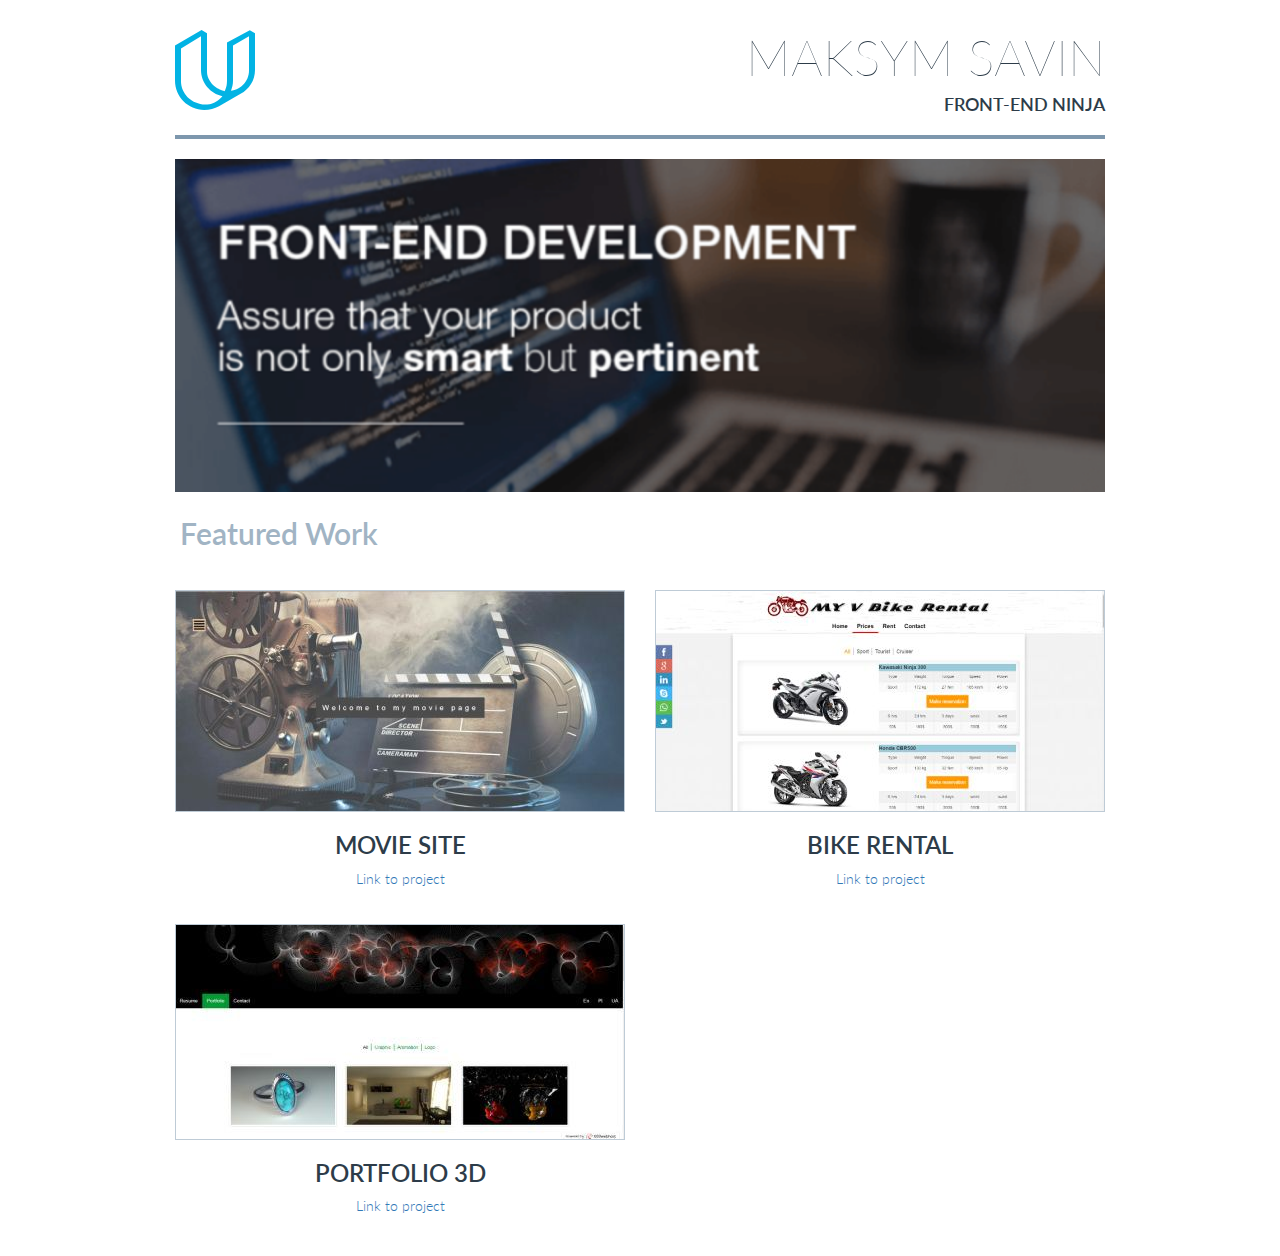
==== index.html @ af822221 "Add files via upload" ====
<!DOCTYPE html>
<html lang="en">
	<head>
		<meta charset="utf-8"/>
		<meta name="description" content="Udacity Responsive Images course project"/>
		<meta name="Maksym" content="//pydega.com">
		<meta name="viewport" content="width=device-width, minimum-scale=1.0, initial-scale=1.0, user-scalable=yes">
		<meta http-equiv="X-UA-Compatible" content="IE=edge">
		<meta name="mobile-web-app-capable" content="yes">
		
		<base target="_blank">
		
		<title>My final portfolio site</title>
		
		<link rel="stylesheet" href="css/bootstrap.min.css">
		<link rel="stylesheet" href="css/main.css">
		<link href="https://fonts.googleapis.com/css?family=Lato:100,300,600" rel="stylesheet">
		<script type="text/javascript" src="js/jquery-3.2.1.min.js"></script>
		<script type="text/javascript" src="js/bootstrap.min.js"></script>
	</head>
	
	<body>
		<div class="container">
			<div class="row ">
				<div class="col-xs-4 col-sm-4 col-md-4 top">
					<svg class="title-logo" id="Layer_1" xmlns="http://www.w3.org/2000/svg" viewBox="0 0 40 40" width="80" height="80">
					<style>.st0{fill:#02b3e4}</style><g id="_x38_0-mark-white">
					<path id="mark_28_" class="st0" d="M13.3 0L0 7.7v17.6C0 33.4 6.5 40 14.6 40c2.7 0 5.2-.7 7.4-1.9l10.8-6.2C37.1 29.6 40 25.2 40 20V1.6L37.4.1 26 6.2v19.2c0 .8-.1 1.6-.2 2.4-.2.8-.4 1.5-.7 2.2l-.3.6c-.4 0-2.9-.9-4.2-1.8-.6-.4-1.1-.8-1.6-1.3s-.9-1-1.3-1.6c-.4-.6-.7-1.2-1-1.8-.3-.6-.5-1.3-.6-2-.1-.7-.1-1.4-.1-2.1V1.6L13.3 0zm6.5 36.2c-.7.3-1.7.7-2.5.9-.8.2-1.5.2-2.3.2-.8 0-1.6-.1-2.4-.3-.8-.2-1.5-.4-2.2-.7-.7-.3-1.4-.7-2-1.1C6.6 34.1 5.7 33.1 5 32c-.4-.6-.8-1.3-1.1-2-.3-.7-.5-1.5-.7-2.3-.2-.8-.2-1.6-.2-2.4V9.2l10-6.1V20c0 6.4 4.7 11.8 10.7 13.1-.2.3-.4.6-.7.8-1.1 1.1-2 1.8-3.2 2.3zm17-14c-.1.7-.4 1.4-.6 2-.3.6-.6 1.2-1 1.8-.4.6-1.6 2.1-3.2 3-1.6.9-3.1 1.2-4 1.4.6-1.6 1-3.2 1-5V7.7l8-4.6V20c0 .8 0 1.5-.2 2.2z"/></g></svg>
				</div>
				<div class="col-xs-8 col-sm-8 col-md-8 top text-right text-uppercase ">
					<h1 class="title-super text-thin">Maksym Savin</h1>
					<h4 class="text-thick">Front-end Ninja</h4>
				</div>
			</div>
			
			<div class="row">
				<div class="col-md-12">
					<hr>
				</div>
			</div>
			
			<div class="row">
				<div class="col-md-12">
					<figure>
						<picture>
							<source media="(min-width: 700px)" srcset="images/front-end-banner.png"/>
							<source media="(min-width: 500px)" srcset="images/small/front-end-banner-medium.png"/>
							<img src="./images/small/front-end-banner-Small.jpg" alt="Banner: Assure that your product is not only smart but pertinent">
						</picture>
					</figure>
				</div>
			</div>
			
			<div class="row ">
				<div class="col-md-12">
					<h2 class="text-thick text-muted">Featured Work</h2>
				</div>
			</div>
			
			<div class="row thumbnailrow flexible">
				<div class="col-xs-12 col-md-6 col-sm-6 text-center ">
					<figure>
						<picture>
							<source media="(min-width: 991px)" srcset="./images/small/MovieSiteMedium.jpg">
							<img class="thumbnail" src="./images/small/MovieSiteSmall.jpg" alt="Thumbail of movie website project">
						</picture>
					</figure>
					<h3 class="text-uppercase text-thick">Movie Site</h3>
					<p><a href="http://github.com/">Link to project</a></p>
				</div>
				
				<div class="col-xs-12 col-md-6 col-sm-6 text-center ">
					<figure>
						<picture>
							<source media="(min-width: 991px)" srcset="./images/small/BikeRentalMedium.jpg">
							<img class="thumbnail" src="./images/small/BikeRentalSmall.jpg" alt="Thumbail of motorbike rental service website">
						</picture>
					</figure>
					<h3 class="text-uppercase text-thick">Bike Rental</h3>
					<p><a href="http://pydega.biz.ht/">Link to project</a></p>
				</div>
			</div>
			
			<div class="row thumbnailrow flexible">
				<div class="col-xs-12 col-md-6 col-sm-6 text-center " >
					<figure>
						<picture>
							<source media="(min-width: 991px)" srcset="./images/small/portfolioMedium.jpg">
							<img class="thumbnail" src="./images/small/portfolioSmall.jpg" alt="Thumbail of my personal website portfolio page">
						</picture>
					</figure>
					<h3 class="text-uppercase text-thick">Portfolio 3D</h3>
					<p><a href="http://pydega.com/portfolio_En.html">Link to project</a></p>
				</div>
			</div>
		</div>
	</body>
</html>
---- css/main.css ----
body  {
	align-items: center;
	display: flex;
	flex-direction: column;
	font-family: 'Lato', sans-serif;
	color: #2d3c49;
	font-weight: 300;
}

.container {
	margin-top: 30px;
	margin-bottom: 30px;
	margin-left: auto;
	margin-right: auto;
	max-width: 960px;
}

h1 {
	margin-top: 0px;
}

h2 {
	padding: 5px;
	color: #7d97ad;
}

h4 {
	margin-bottom: 0px;
}

.text-muted {
	color: #a1b4c4;
}
.text-thick {
	font-weight: 600;
}

.text-thin {
	font-weight: 100;
}

.title-super {
	font-size: 50px;
}


hr {
	color: #7d97ad;
	border: 2px solid #7d97ad;
	margin-bottom: 20px;
}

img {
	max-width: 100%;
}

.flexible {
	align-items: center;
	
}

div.row:nth-child(5), div.row:last-child {
	margin-top: 25px;
	
}

.thumbnail {
	border: 1px solid rgba(125,151, 173, 0.5);
	
}
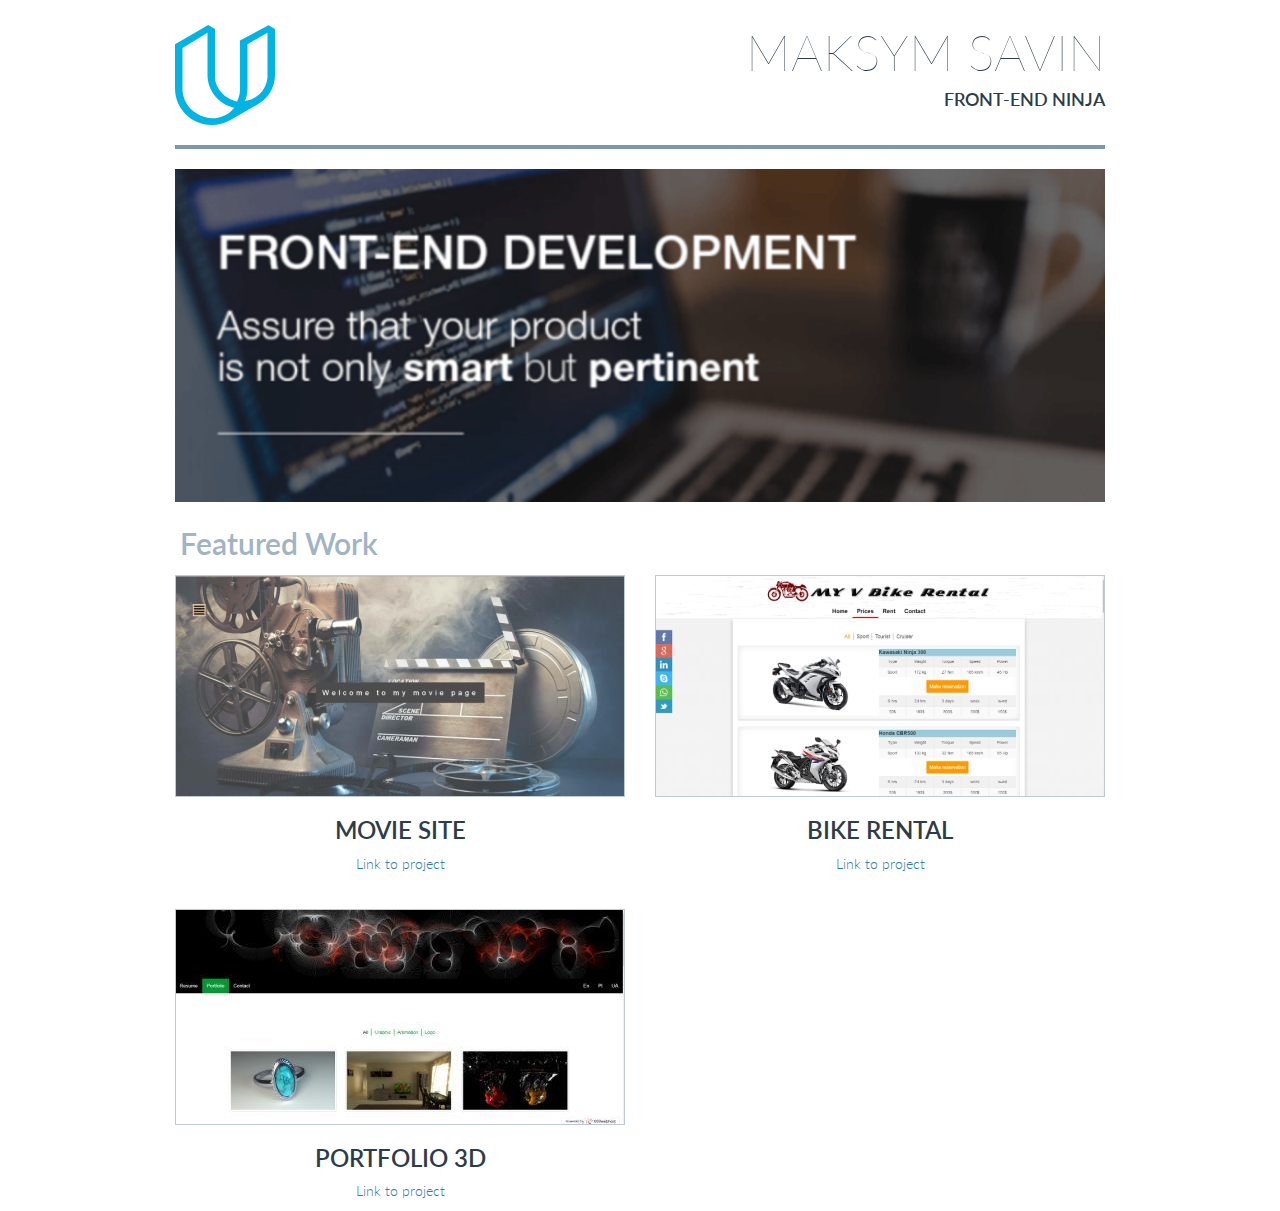
==== commit 1c58792c: "Add files via upload" ====
--- a/index.html
+++ b/index.html
@@ -15,23 +15,22 @@
 		<link rel="stylesheet" href="css/bootstrap.min.css">
 		<link rel="stylesheet" href="css/main.css">
 		<link href="https://fonts.googleapis.com/css?family=Lato:100,300,600" rel="stylesheet">
-		<script type="text/javascript" src="js/jquery-3.2.1.min.js"></script>
-		<script type="text/javascript" src="js/bootstrap.min.js"></script>
+		<link rel="shortcut icon" type="image/png" href="images/udacity_mark_favicon.png">
 	</head>
 	
 	<body>
 		<div class="container">
-			<div class="row ">
-				<div class="col-xs-4 col-sm-4 col-md-4 top">
-					<svg class="title-logo" id="Layer_1" xmlns="http://www.w3.org/2000/svg" viewBox="0 0 40 40" width="80" height="80">
-					<style>.st0{fill:#02b3e4}</style><g id="_x38_0-mark-white">
-					<path id="mark_28_" class="st0" d="M13.3 0L0 7.7v17.6C0 33.4 6.5 40 14.6 40c2.7 0 5.2-.7 7.4-1.9l10.8-6.2C37.1 29.6 40 25.2 40 20V1.6L37.4.1 26 6.2v19.2c0 .8-.1 1.6-.2 2.4-.2.8-.4 1.5-.7 2.2l-.3.6c-.4 0-2.9-.9-4.2-1.8-.6-.4-1.1-.8-1.6-1.3s-.9-1-1.3-1.6c-.4-.6-.7-1.2-1-1.8-.3-.6-.5-1.3-.6-2-.1-.7-.1-1.4-.1-2.1V1.6L13.3 0zm6.5 36.2c-.7.3-1.7.7-2.5.9-.8.2-1.5.2-2.3.2-.8 0-1.6-.1-2.4-.3-.8-.2-1.5-.4-2.2-.7-.7-.3-1.4-.7-2-1.1C6.6 34.1 5.7 33.1 5 32c-.4-.6-.8-1.3-1.1-2-.3-.7-.5-1.5-.7-2.3-.2-.8-.2-1.6-.2-2.4V9.2l10-6.1V20c0 6.4 4.7 11.8 10.7 13.1-.2.3-.4.6-.7.8-1.1 1.1-2 1.8-3.2 2.3zm17-14c-.1.7-.4 1.4-.6 2-.3.6-.6 1.2-1 1.8-.4.6-1.6 2.1-3.2 3-1.6.9-3.1 1.2-4 1.4.6-1.6 1-3.2 1-5V7.7l8-4.6V20c0 .8 0 1.5-.2 2.2z"/></g></svg>
+			<header>
+				<div class="row ">
+					<div class="col-xs-4 col-sm-4 col-md-4 top">
+						<img id="logo" src="images/udacity.svg" alt="Udacity blue logo">
+					</div>
+					<div class="col-xs-8 col-sm-8 col-md-8 top text-right text-uppercase ">
+						<h1 class="title-super text-thin">Maksym Savin</h1>
+						<h4 class="text-thick">Front-end Ninja</h4>
+					</div>
 				</div>
-				<div class="col-xs-8 col-sm-8 col-md-8 top text-right text-uppercase ">
-					<h1 class="title-super text-thin">Maksym Savin</h1>
-					<h4 class="text-thick">Front-end Ninja</h4>
-				</div>
-			</div>
+			</header>
 			
 			<div class="row">
 				<div class="col-md-12">
@@ -43,8 +42,8 @@
 				<div class="col-md-12">
 					<figure>
 						<picture>
-							<source media="(min-width: 700px)" srcset="images/front-end-banner.png"/>
-							<source media="(min-width: 500px)" srcset="images/small/front-end-banner-medium.png"/>
+							<source media="(min-width: 700px)" srcset="images/front-end-banner.png">
+							<source media="(min-width: 500px)" srcset="images/small/front-end-banner-medium.png">
 							<img src="./images/small/front-end-banner-Small.jpg" alt="Banner: Assure that your product is not only smart but pertinent">
 						</picture>
 					</figure>
@@ -57,42 +56,53 @@
 				</div>
 			</div>
 			
-			<div class="row thumbnailrow flexible">
-				<div class="col-xs-12 col-md-6 col-sm-6 text-center ">
-					<figure>
-						<picture>
-							<source media="(min-width: 991px)" srcset="./images/small/MovieSiteMedium.jpg">
-							<img class="thumbnail" src="./images/small/MovieSiteSmall.jpg" alt="Thumbail of movie website project">
-						</picture>
-					</figure>
-					<h3 class="text-uppercase text-thick">Movie Site</h3>
-					<p><a href="http://github.com/">Link to project</a></p>
+			<main>
+				<div class="row thumbnailrow flexible">
+					<article>
+						<div class="col-xs-12 col-md-6 col-sm-6 text-center ">
+							<figure>
+								<picture>
+									<source media="(min-width: 991px)" srcset="./images/small/MovieSiteMedium.jpg">
+									<img class="thumbnail" src="./images/small/MovieSiteSmall.jpg" alt="Thumbail of movie website project">
+								</picture>
+							</figure>
+							<h3 class="text-uppercase text-thick">Movie Site</h3>
+							<p><a href="http://github.com/">Link to project</a></p>
+						</div>
+					</article>	
+					
+					<article>
+						<div class="col-xs-12 col-md-6 col-sm-6 text-center ">
+							<figure>
+								<picture>
+									<source media="(min-width: 991px)" srcset="./images/small/BikeRentalMedium.jpg">
+									<img class="thumbnail" src="./images/small/BikeRentalSmall.jpg" alt="Thumbail of motorbike rental service website">
+								</picture>
+							</figure>
+							<h3 class="text-uppercase text-thick">Bike Rental</h3>
+							<p><a href="http://pydega.biz.ht/">Link to project</a></p>
+						</div>
+					</article>
 				</div>
-				
-				<div class="col-xs-12 col-md-6 col-sm-6 text-center ">
-					<figure>
-						<picture>
-							<source media="(min-width: 991px)" srcset="./images/small/BikeRentalMedium.jpg">
-							<img class="thumbnail" src="./images/small/BikeRentalSmall.jpg" alt="Thumbail of motorbike rental service website">
-						</picture>
-					</figure>
-					<h3 class="text-uppercase text-thick">Bike Rental</h3>
-					<p><a href="http://pydega.biz.ht/">Link to project</a></p>
+			
+				<div class="row thumbnailrow flexible">			
+					<article>
+						<div class="col-xs-12 col-md-6 col-sm-6 text-center " >
+							<figure>
+								<picture>
+									<source media="(min-width: 991px)" srcset="./images/small/portfolioMedium.jpg">
+									<img class="thumbnail" src="./images/small/portfolioSmall.jpg" alt="Thumbail of my personal website portfolio page">
+								</picture>
+							</figure>
+							<h3 class="text-uppercase text-thick">Portfolio 3D</h3>
+							<p><a href="http://pydega.com/portfolio_En.html">Link to project</a></p>
+						</div>
+					</article>
 				</div>
-			</div>
-			
-			<div class="row thumbnailrow flexible">
-				<div class="col-xs-12 col-md-6 col-sm-6 text-center " >
-					<figure>
-						<picture>
-							<source media="(min-width: 991px)" srcset="./images/small/portfolioMedium.jpg">
-							<img class="thumbnail" src="./images/small/portfolioSmall.jpg" alt="Thumbail of my personal website portfolio page">
-						</picture>
-					</figure>
-					<h3 class="text-uppercase text-thick">Portfolio 3D</h3>
-					<p><a href="http://pydega.com/portfolio_En.html">Link to project</a></p>
-				</div>
-			</div>
+			</main>
 		</div>
+		
+		<script src="js/jquery-3.2.1.min.js"></script>
+		<script src="js/bootstrap.min.js"></script>
 	</body>
 </html>--- a/css/main.css
+++ b/css/main.css
@@ -1,70 +1,78 @@
 body  {
 	align-items: center;
 	display: flex;
-	flex-direction: column;
-	font-family: 'Lato', sans-serif;
-	color: #2d3c49;
-	font-weight: 300;
+	flex-direction: column;	
+	font-family: "Lato", sans-serif;	
+	color: #2d3c49;	
+	font-weight: 300;	
 }
 
+
 .container {
-	margin-top: 30px;
-	margin-bottom: 30px;
-	margin-left: auto;
-	margin-right: auto;
-	max-width: 960px;
+	margin: 0px auto;	
+	max-width: 960px;	
 }
 
+
 h1 {
-	margin-top: 0px;
+	margin-top: 0px;	
 }
 
+
 h2 {
-	padding: 5px;
-	color: #7d97ad;
+	padding: 5px;	
+	color: #7d97ad;	
 }
 
+
 h4 {
-	margin-bottom: 0px;
+	margin-bottom: 0px;	
 }
 
+
 .text-muted {
-	color: #a1b4c4;
-}
-.text-thick {
-	font-weight: 600;
+	color: #a1b4c4;	
 }
 
-.text-thin {
-	font-weight: 100;
+
+.text-thick {
+	font-weight: 600;	
 }
 
+
+.text-thin {
+	font-weight: 100;	
+}
+
+
 .title-super {
-	font-size: 50px;
+	font-size: 50px;	
 }
 
 
 hr {
-	color: #7d97ad;
-	border: 2px solid #7d97ad;
-	margin-bottom: 20px;
+	color: #7d97ad;	
+	border: 2px solid #7d97ad;	
+	margin-bottom: 20px;	
 }
 
+
 img {
-	max-width: 100%;
+	max-width: 100%;	
 }
 
+
 .flexible {
-	align-items: center;
-	
+	align-items: center;	
 }
 
-div.row:nth-child(5), div.row:last-child {
-	margin-top: 25px;
-	
+
+.row:nth-child(5), 
+.row:last-child {
+	margin-top: 25px;	
 }
 
+
 .thumbnail {
-	border: 1px solid rgba(125,151, 173, 0.5);
-	
+	border: 1px solid rgba(125,151, 173, 0.5);	
 }